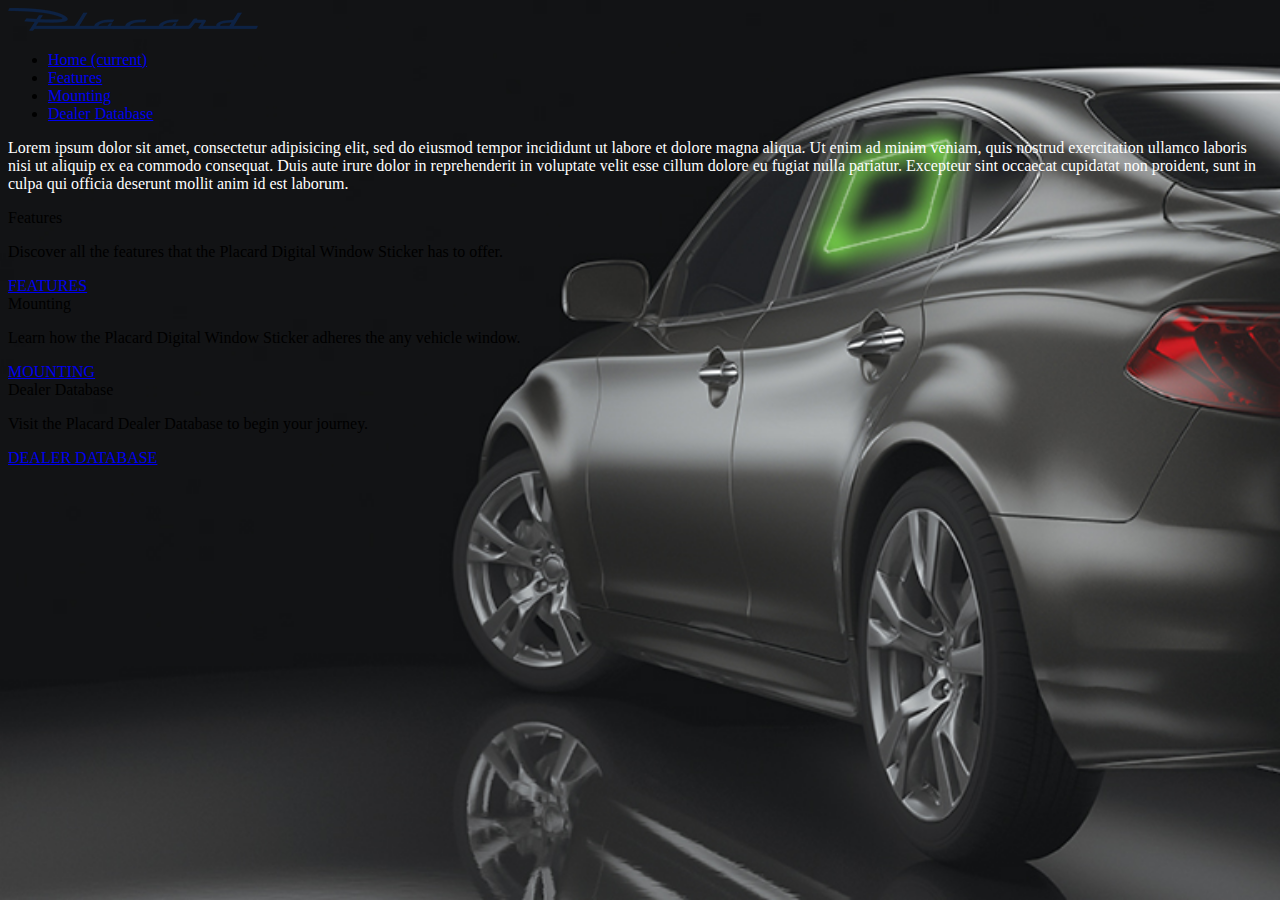
==== capstone-project/index.html @ f7612eff "updates to logo in nav bar" ====
<!doctype html>
<html lang="en">

<head>
  <!-- Required meta tags -->
  <meta charset="utf-8">
  <meta name="viewport" content="width=device-width, initial-scale=1, shrink-to-fit=no">

  <!-- Bootstrap CSS -->
  <link rel="stylesheet" href="https://stackpath.bootstrapcdn.com/bootstrap/4.1.0/css/bootstrap.min.css" integrity="sha384-9gVQ4dYFwwWSjIDZnLEWnxCjeSWFphJiwGPXr1jddIhOegiu1FwO5qRGvFXOdJZ4" crossorigin="anonymous">
  <link rel="stylesheet" href="style/css/style.css">

  <title>Placard Digital Window Sticker</title>
</head>

<body>


  <nav class="navbar navbar-expand-lg navbar-light bg-light">
    <a href="#"> <img src="img/PlacardLogo_RGB.png" alt="Placard"/> </a
    <button class="navbar-toggler" type="button" data-toggle="collapse" data-target="#navbarNavDropdown" aria-controls="navbarNavDropdown" aria-expanded="false" aria-label="Toggle navigation">
      <span class="navbar-toggler-icon"></span>
    </button>
    <div class="collapse navbar-collapse" id="navbarNavDropdown">
      <ul class="navbar-nav">
        <li class="nav-item active">
          <a class="nav-link" href="#">Home <span class="sr-only">(current)</span></a>
    </li>
    <li class="nav-item">
      <a class="nav-link" href="#">Features</a>
    </li>
    <li class="nav-item">
      <a class="nav-link" href="#">Mounting</a>
    </li>
    <li class="nav-item">
      <a class="nav-link" href="#">Dealer Database</a>
    </li>
    </ul>
    </div>
  </nav>

  <p style="color:white;">Lorem ipsum dolor sit amet, consectetur adipisicing elit, sed do eiusmod tempor incididunt ut labore et dolore magna aliqua. Ut enim ad minim veniam, quis nostrud exercitation ullamco laboris nisi ut aliquip ex ea commodo consequat. Duis aute irure
    dolor in reprehenderit in voluptate velit esse cillum dolore eu fugiat nulla pariatur. Excepteur sint occaecat cupidatat non proident, sunt in culpa qui officia deserunt mollit anim id est laborum.</p>
  <p>
  </p>

  <div class="row">

    <div class="col-4">
      <div class="card">
        <div class="card-header">
          Features
        </div>
        <div class="card-body">
          <p class="card-text">Discover all the features that the Placard Digital Window Sticker has to offer.</p>
          <a href="#" class="btn btn-primary">FEATURES</a>
        </div>
      </div>
    </div>

    <div class="col-4">
      <div class="card">
        <div class="card-header">
          Mounting
        </div>
        <div class="card-body">
          <p class="card-text">Learn how the Placard Digital Window Sticker adheres the any vehicle window.</p>
          <a href="#" class="btn btn-primary">MOUNTING</a>
        </div>
      </div>
    </div>

    <div class="col-4">
      <div class="card">
        <div class="card-header">
          Dealer Database
        </div>
        <div class="card-body">
          <p class="card-text">Visit the Placard Dealer Database to begin your journey.</p>
          <a href="#" class="btn btn-primary">DEALER DATABASE</a>
        </div>
      </div>
    </div>
  </div>

  </div>



  <!-- Optional JavaScript -->
  <!-- jQuery first, then Popper.js, then Bootstrap JS -->
  <script src="https://code.jquery.com/jquery-3.3.1.slim.min.js" integrity="sha384-q8i/X+965DzO0rT7abK41JStQIAqVgRVzpbzo5smXKp4YfRvH+8abtTE1Pi6jizo" crossorigin="anonymous"></script>
  <script src="https://cdnjs.cloudflare.com/ajax/libs/popper.js/1.14.0/umd/popper.min.js" integrity="sha384-cs/chFZiN24E4KMATLdqdvsezGxaGsi4hLGOzlXwp5UZB1LY//20VyM2taTB4QvJ" crossorigin="anonymous"></script>
  <script src="https://stackpath.bootstrapcdn.com/bootstrap/4.1.0/js/bootstrap.min.js" integrity="sha384-uefMccjFJAIv6A+rW+L4AHf99KvxDjWSu1z9VI8SKNVmz4sk7buKt/6v9KI65qnm" crossorigin="anonymous"></script>
</body>

</html>
---- capstone-project/style/css/style.css ----
body{
	/* Background image */
	background-image: url(../../img/cover.jpg);

	/* Adjust background repeat */
	background-repeat: repeat-y;
	background-repeat: repeat-x;
	background-repeat: no-repeat;

	background-image: url(../../img/cover.jpg);

	/* Background size property */
	background-size: 600px;
	background-size: cover;

	/* Background position property*/
	background-position: center;

	/* Background scroll property */
	background-attachment: fixed;

}
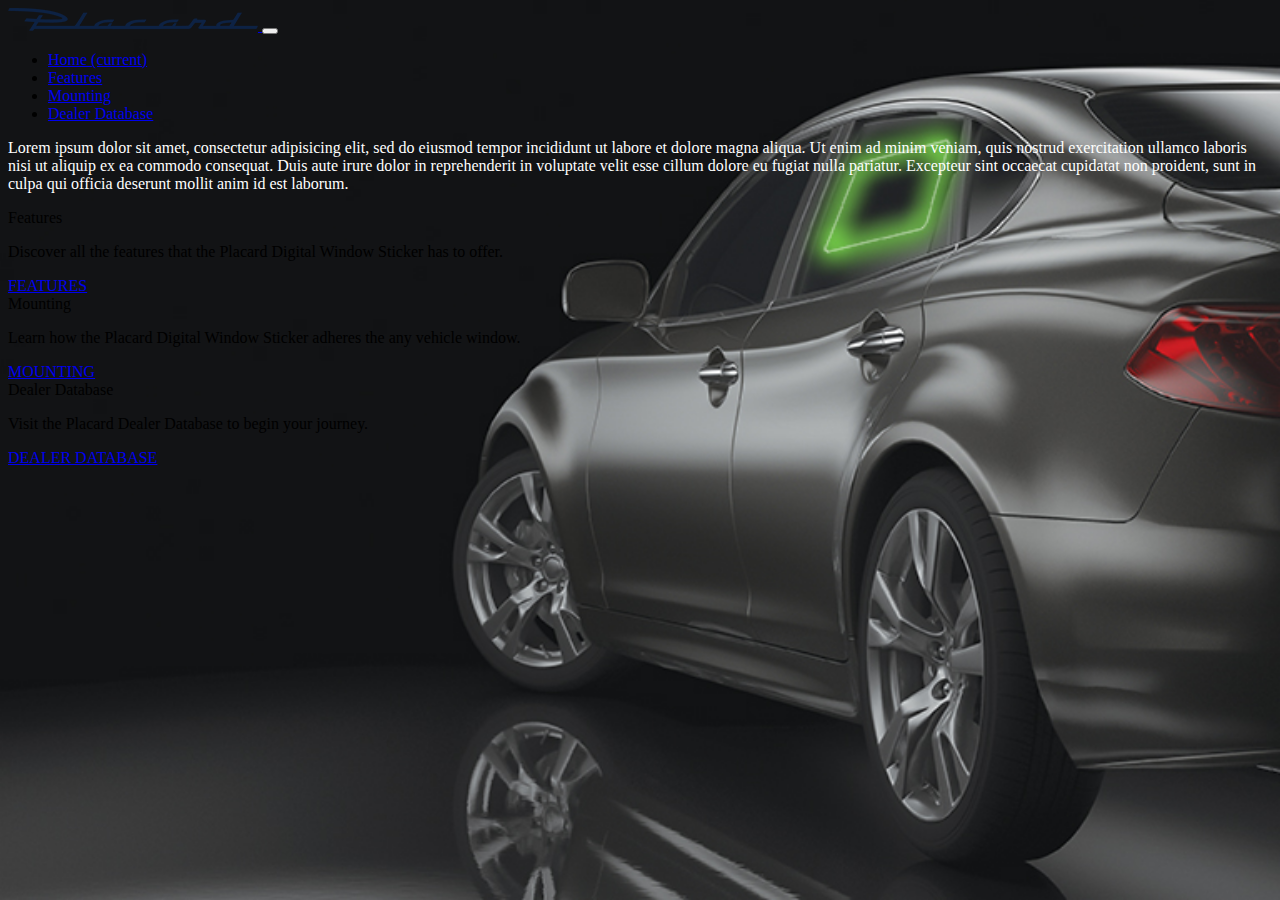
==== commit 3a45a5e0: "updated navbar" ====
--- a/capstone-project/index.html
+++ b/capstone-project/index.html
@@ -19,7 +19,9 @@
   <nav class="navbar navbar-expand-lg navbar-light bg-light">
     <a href="#"> <img src="img/PlacardLogo_RGB.png" alt="Placard"/> </a
     <button class="navbar-toggler" type="button" data-toggle="collapse" data-target="#navbarNavDropdown" aria-controls="navbarNavDropdown" aria-expanded="false" aria-label="Toggle navigation">
-      <span class="navbar-toggler-icon"></span>
+      <button class="navbar-toggler" type="button" data-toggle="collapse" data-target="#navbarNav" aria-controls="navbarNav" aria-expanded="false" aria-label="Toggle navigation">
+   <span class="navbar-toggler-icon"></span>
+ </button>
     </button>
     <div class="collapse navbar-collapse" id="navbarNavDropdown">
       <ul class="navbar-nav">
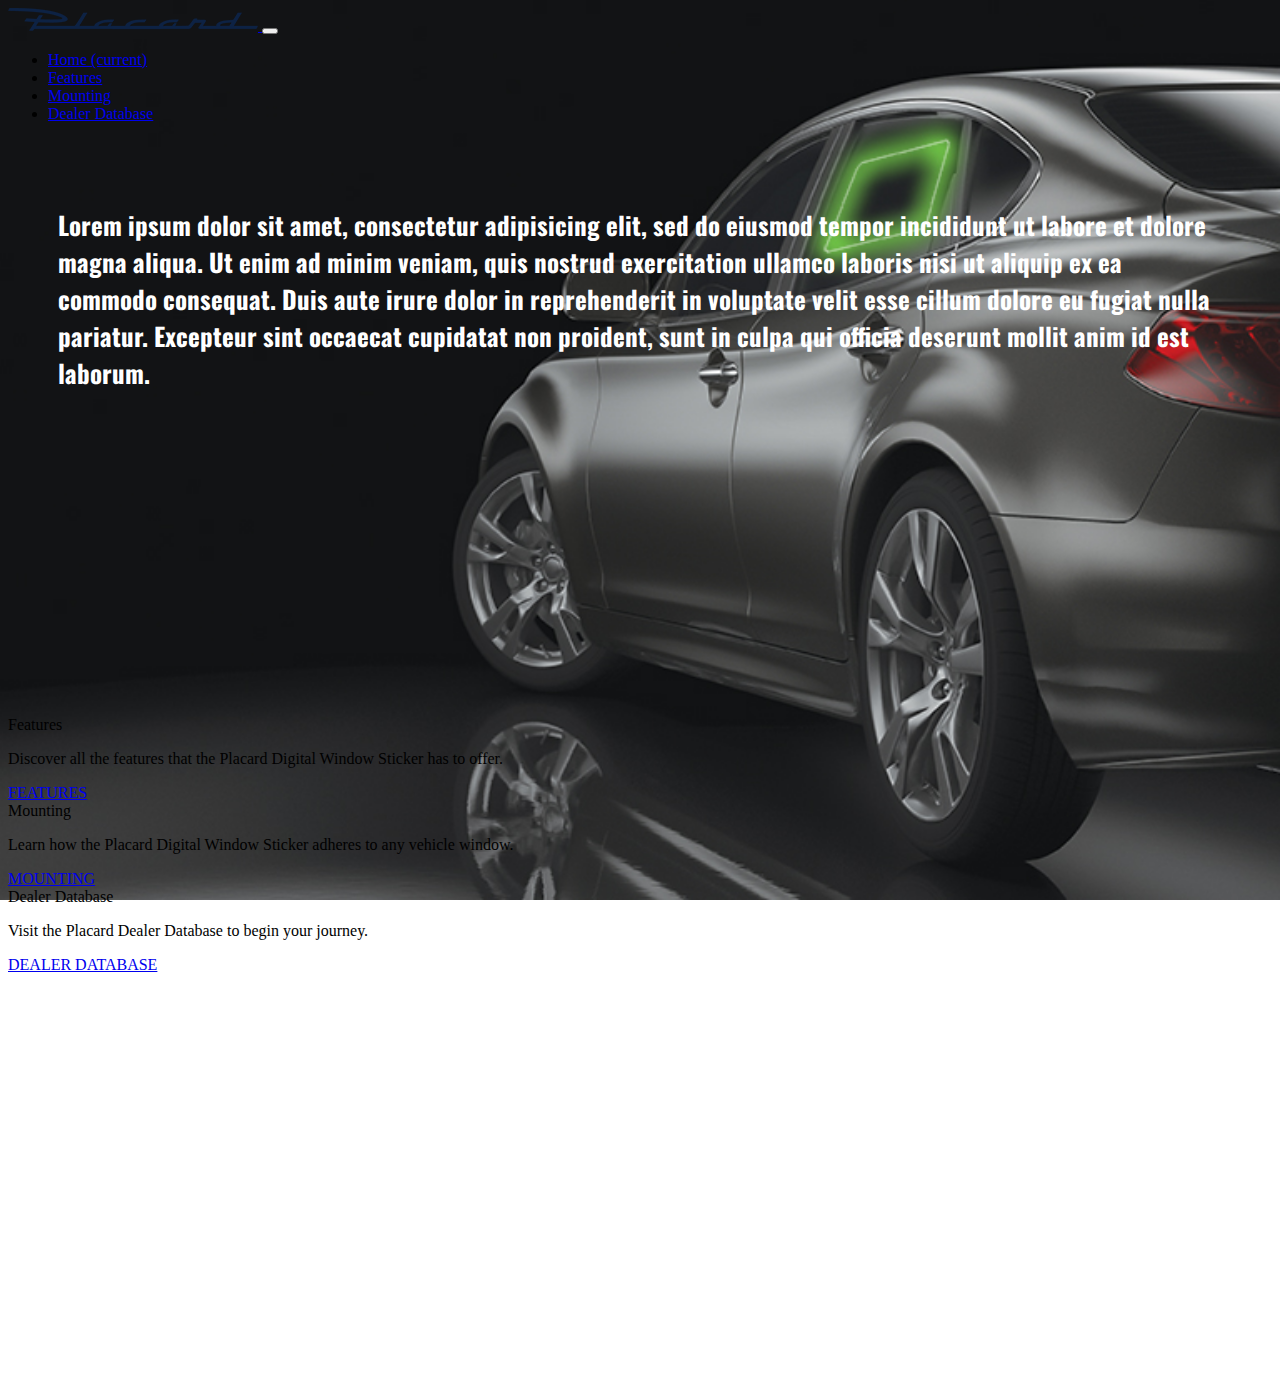
==== commit 4a0ea1b1: "updated capstone - fonts and padding" ====
--- a/capstone-project/index.html
+++ b/capstone-project/index.html
@@ -41,10 +41,12 @@
     </div>
   </nav>
 
-  <p style="color:white;">Lorem ipsum dolor sit amet, consectetur adipisicing elit, sed do eiusmod tempor incididunt ut labore et dolore magna aliqua. Ut enim ad minim veniam, quis nostrud exercitation ullamco laboris nisi ut aliquip ex ea commodo consequat. Duis aute irure
+<div class="intro">
+  <h1 style="color:white;">Lorem ipsum dolor sit amet, consectetur adipisicing elit, sed do eiusmod tempor incididunt ut labore et dolore magna aliqua. Ut enim ad minim veniam, quis nostrud exercitation ullamco laboris nisi ut aliquip ex ea commodo consequat. Duis aute irure
     dolor in reprehenderit in voluptate velit esse cillum dolore eu fugiat nulla pariatur. Excepteur sint occaecat cupidatat non proident, sunt in culpa qui officia deserunt mollit anim id est laborum.</p>
-  <p>
-  </p>
+  <h1>
+  </h1>
+</div>
 
   <div class="row">
 
@@ -66,7 +68,7 @@
           Mounting
         </div>
         <div class="card-body">
-          <p class="card-text">Learn how the Placard Digital Window Sticker adheres the any vehicle window.</p>
+          <p class="card-text">Learn how the Placard Digital Window Sticker adheres to any vehicle window.</p>
           <a href="#" class="btn btn-primary">MOUNTING</a>
         </div>
       </div>
@@ -94,6 +96,15 @@
   <script src="https://code.jquery.com/jquery-3.3.1.slim.min.js" integrity="sha384-q8i/X+965DzO0rT7abK41JStQIAqVgRVzpbzo5smXKp4YfRvH+8abtTE1Pi6jizo" crossorigin="anonymous"></script>
   <script src="https://cdnjs.cloudflare.com/ajax/libs/popper.js/1.14.0/umd/popper.min.js" integrity="sha384-cs/chFZiN24E4KMATLdqdvsezGxaGsi4hLGOzlXwp5UZB1LY//20VyM2taTB4QvJ" crossorigin="anonymous"></script>
   <script src="https://stackpath.bootstrapcdn.com/bootstrap/4.1.0/js/bootstrap.min.js" integrity="sha384-uefMccjFJAIv6A+rW+L4AHf99KvxDjWSu1z9VI8SKNVmz4sk7buKt/6v9KI65qnm" crossorigin="anonymous"></script>
+
+<div class="intro">
+  <footer>
+      <p>&copy; Plcard Digital Window Sticker</p>
+      </p>
+  </footer>
+</div>
+
 </body>
 
+
 </html>
--- a/capstone-project/style/css/style.css
+++ b/capstone-project/style/css/style.css
@@ -1,11 +1,11 @@
+@import url('https://fonts.googleapis.com/css?family=Oswald');
+
 body{
 	/* Background image */
 	background-image: url(../../img/cover.jpg);
 
 	/* Adjust background repeat */
-	background-repeat: repeat-y;
-	background-repeat: repeat-x;
-	background-repeat: no-repeat;
+  background-repeat: no-repeat;
 
 	background-image: url(../../img/cover.jpg);
 
@@ -20,3 +20,21 @@
 	background-attachment: fixed;
 
 }
+
+h1{
+  font-family: 'Oswald', sans-serif;
+  font-size: 25px;
+}
+
+.intro{
+  padding: 50px 50px 300px 50px;
+}
+
+@media only screen and (max-width: 600px) {
+	/* Mobile - Only */
+    }
+
+
+footer{
+  color: white;
+}
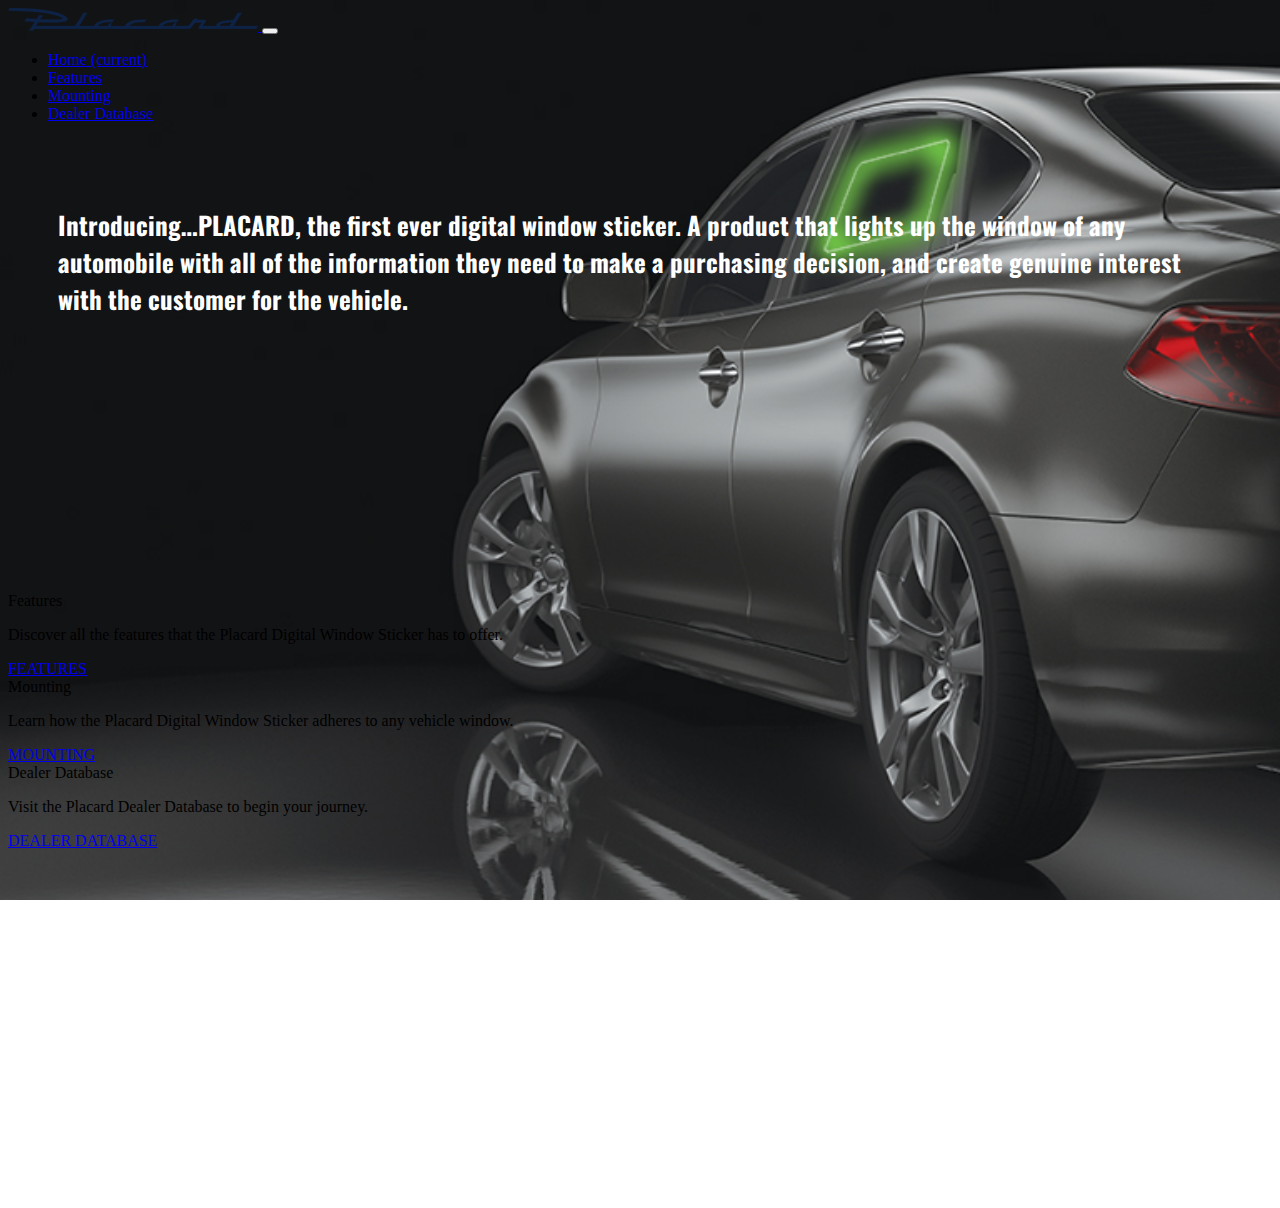
==== commit 259d42c0: "updated fonts and adjusted padding" ====
--- a/capstone-project/index.html
+++ b/capstone-project/index.html
@@ -42,8 +42,7 @@
   </nav>
 
 <div class="intro">
-  <h1 style="color:white;">Lorem ipsum dolor sit amet, consectetur adipisicing elit, sed do eiusmod tempor incididunt ut labore et dolore magna aliqua. Ut enim ad minim veniam, quis nostrud exercitation ullamco laboris nisi ut aliquip ex ea commodo consequat. Duis aute irure
-    dolor in reprehenderit in voluptate velit esse cillum dolore eu fugiat nulla pariatur. Excepteur sint occaecat cupidatat non proident, sunt in culpa qui officia deserunt mollit anim id est laborum.</p>
+  <h1 style="color:white;">Introducing…PLACARD, the first ever digital window sticker. A product that lights up the window of any automobile with all of the information they need to make a purchasing decision, and create genuine interest with the customer for the vehicle.</p>
   <h1>
   </h1>
 </div>
--- a/capstone-project/style/css/style.css
+++ b/capstone-project/style/css/style.css
@@ -27,7 +27,7 @@
 }
 
 .intro{
-  padding: 50px 50px 300px 50px;
+  padding: 50px 50px 250px 50px;
 }
 
 @media only screen and (max-width: 600px) {
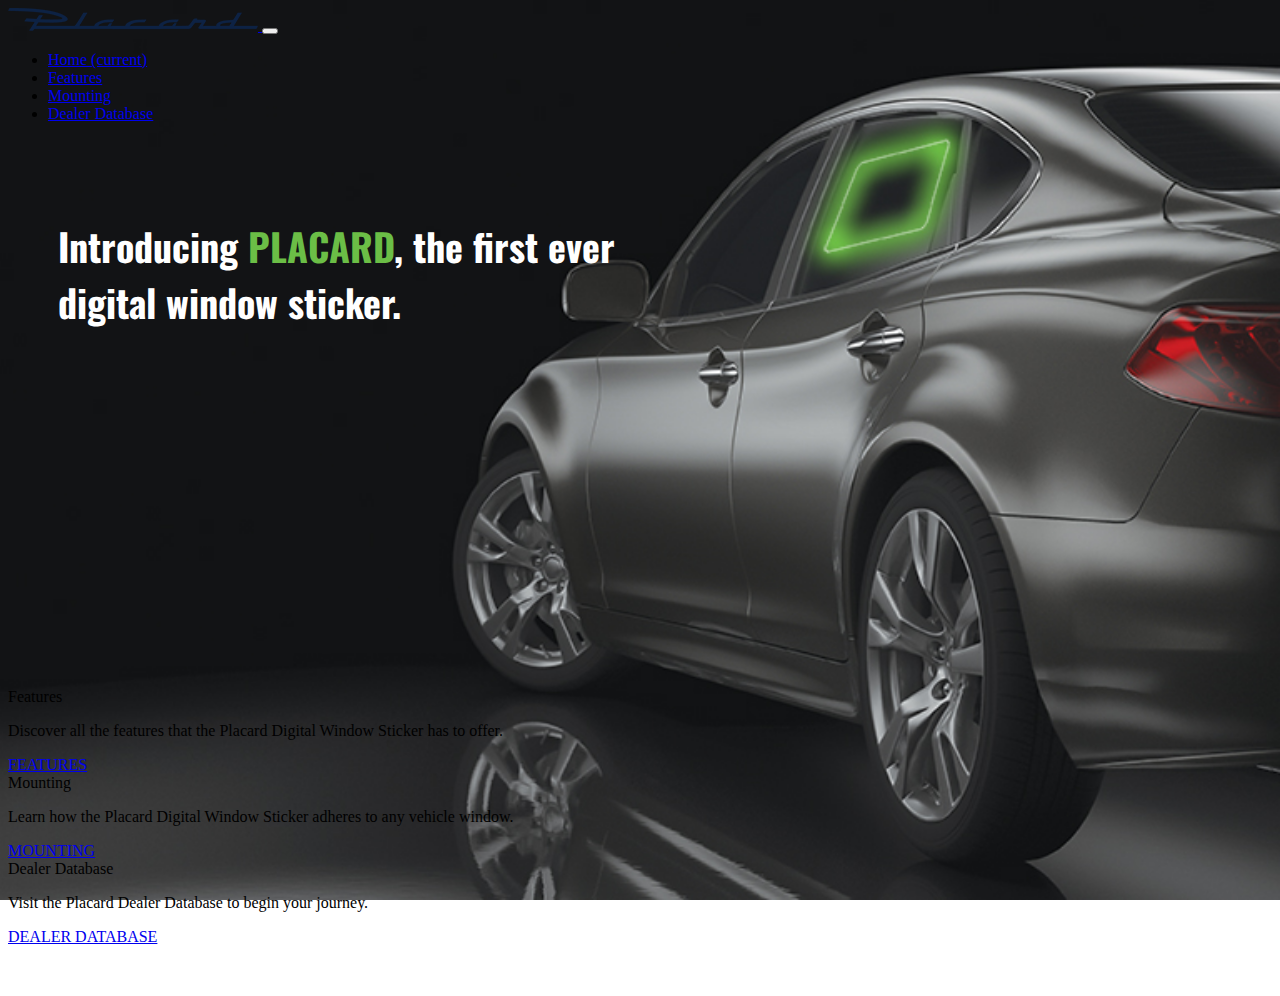
==== commit d8f833db: "update to header" ====
--- a/capstone-project/index.html
+++ b/capstone-project/index.html
@@ -41,15 +41,15 @@
     </div>
   </nav>
 
-<div class="intro">
-  <h1 style="color:white;">Introducing…PLACARD, the first ever digital window sticker. A product that lights up the window of any automobile with all of the information they need to make a purchasing decision, and create genuine interest with the customer for the vehicle.</p>
+  <div class="intro">
+    <h1 style="color:white;">Introducing <span style="color: #6bbe46">PLACARD</span>, the first ever digital window sticker.</p>
   <h1>
   </h1>
-</div>
+  </div>
 
   <div class="row">
 
-    <div class="col-4">
+    <div class="third">
       <div class="card">
         <div class="card-header">
           Features
@@ -61,7 +61,7 @@
       </div>
     </div>
 
-    <div class="col-4">
+    <div class="third">
       <div class="card">
         <div class="card-header">
           Mounting
@@ -73,7 +73,7 @@
       </div>
     </div>
 
-    <div class="col-4">
+    <div class="third">
       <div class="card">
         <div class="card-header">
           Dealer Database
@@ -96,12 +96,10 @@
   <script src="https://cdnjs.cloudflare.com/ajax/libs/popper.js/1.14.0/umd/popper.min.js" integrity="sha384-cs/chFZiN24E4KMATLdqdvsezGxaGsi4hLGOzlXwp5UZB1LY//20VyM2taTB4QvJ" crossorigin="anonymous"></script>
   <script src="https://stackpath.bootstrapcdn.com/bootstrap/4.1.0/js/bootstrap.min.js" integrity="sha384-uefMccjFJAIv6A+rW+L4AHf99KvxDjWSu1z9VI8SKNVmz4sk7buKt/6v9KI65qnm" crossorigin="anonymous"></script>
 
-<div class="intro">
   <footer>
-      <p>&copy; Plcard Digital Window Sticker</p>
-      </p>
+    <p>&copy; Plcard Digital Window Sticker</p>
+    </p>
   </footer>
-</div>
 
 </body>
 
--- a/capstone-project/style/css/style.css
+++ b/capstone-project/style/css/style.css
@@ -1,40 +1,42 @@
 @import url('https://fonts.googleapis.com/css?family=Oswald');
 
-body{
-	/* Background image */
-	background-image: url(../../img/cover.jpg);
-
-	/* Adjust background repeat */
+body {
+  /* Background image */
+  background-image: url(../../img/cover.jpg);
+  /* Adjust background repeat */
   background-repeat: no-repeat;
-
-	background-image: url(../../img/cover.jpg);
-
-	/* Background size property */
-	background-size: 600px;
-	background-size: cover;
-
-	/* Background position property*/
-	background-position: center;
-
-	/* Background scroll property */
-	background-attachment: fixed;
-
+  background-image: url(../../img/cover.jpg);
+  /* Background size property */
+  background-size: 600px;
+  background-size: cover;
+  /* Background position property*/
+  background-position: center;
+  /* Background scroll property */
+  background-attachment: fixed;
 }
 
-h1{
+h1 {
   font-family: 'Oswald', sans-serif;
-  font-size: 25px;
+  font-size: 38px;
 }
 
-.intro{
-  padding: 50px 50px 250px 50px;
+.intro {
+  /* Shortcut: all 4 sides (clockwise) */
+  /* top, right, bottom, left*/
+  margin: 20px;
+  display: block;
+  width: 50%;
+  /* Shortcut: all 4 sides (clockwise) */
+  /* top, right, bottom, left*/
+  padding: 50px 20px 300px 30px;
 }
 
+.column-third {}
+
 @media only screen and (max-width: 600px) {
-	/* Mobile - Only */
-    }
+  /* Mobile - Only */
+}
 
-
-footer{
+footer {
   color: white;
 }
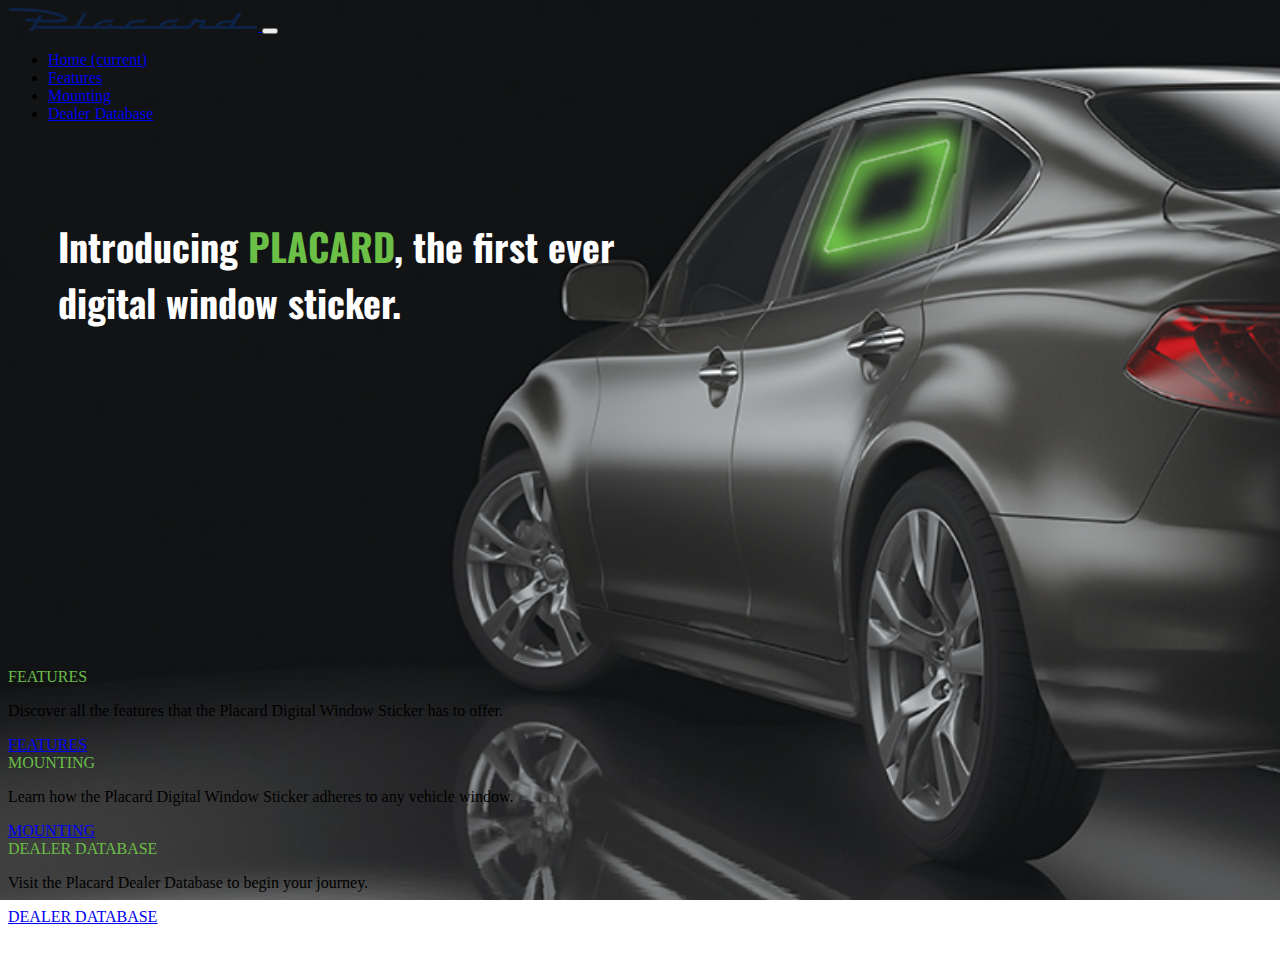
==== commit e5410d05: "Update to callout copy color" ====
--- a/capstone-project/index.html
+++ b/capstone-project/index.html
@@ -52,7 +52,7 @@
     <div class="third">
       <div class="card">
         <div class="card-header">
-          Features
+          <span style="color: #6bbe46">FEATURES</span>
         </div>
         <div class="card-body">
           <p class="card-text">Discover all the features that the Placard Digital Window Sticker has to offer.</p>
@@ -64,7 +64,7 @@
     <div class="third">
       <div class="card">
         <div class="card-header">
-          Mounting
+          <span style="color: #6bbe46">MOUNTING</span>
         </div>
         <div class="card-body">
           <p class="card-text">Learn how the Placard Digital Window Sticker adheres to any vehicle window.</p>
@@ -76,7 +76,7 @@
     <div class="third">
       <div class="card">
         <div class="card-header">
-          Dealer Database
+          <span style="color: #6bbe46">DEALER DATABASE</span>
         </div>
         <div class="card-body">
           <p class="card-text">Visit the Placard Dealer Database to begin your journey.</p>
--- a/capstone-project/style/css/style.css
+++ b/capstone-project/style/css/style.css
@@ -28,10 +28,11 @@
   width: 50%;
   /* Shortcut: all 4 sides (clockwise) */
   /* top, right, bottom, left*/
-  padding: 50px 20px 300px 30px;
+  padding: 50px 20px 280px 30px;
 }
 
-.column-third {}
+.column-third {
+}
 
 @media only screen and (max-width: 600px) {
   /* Mobile - Only */
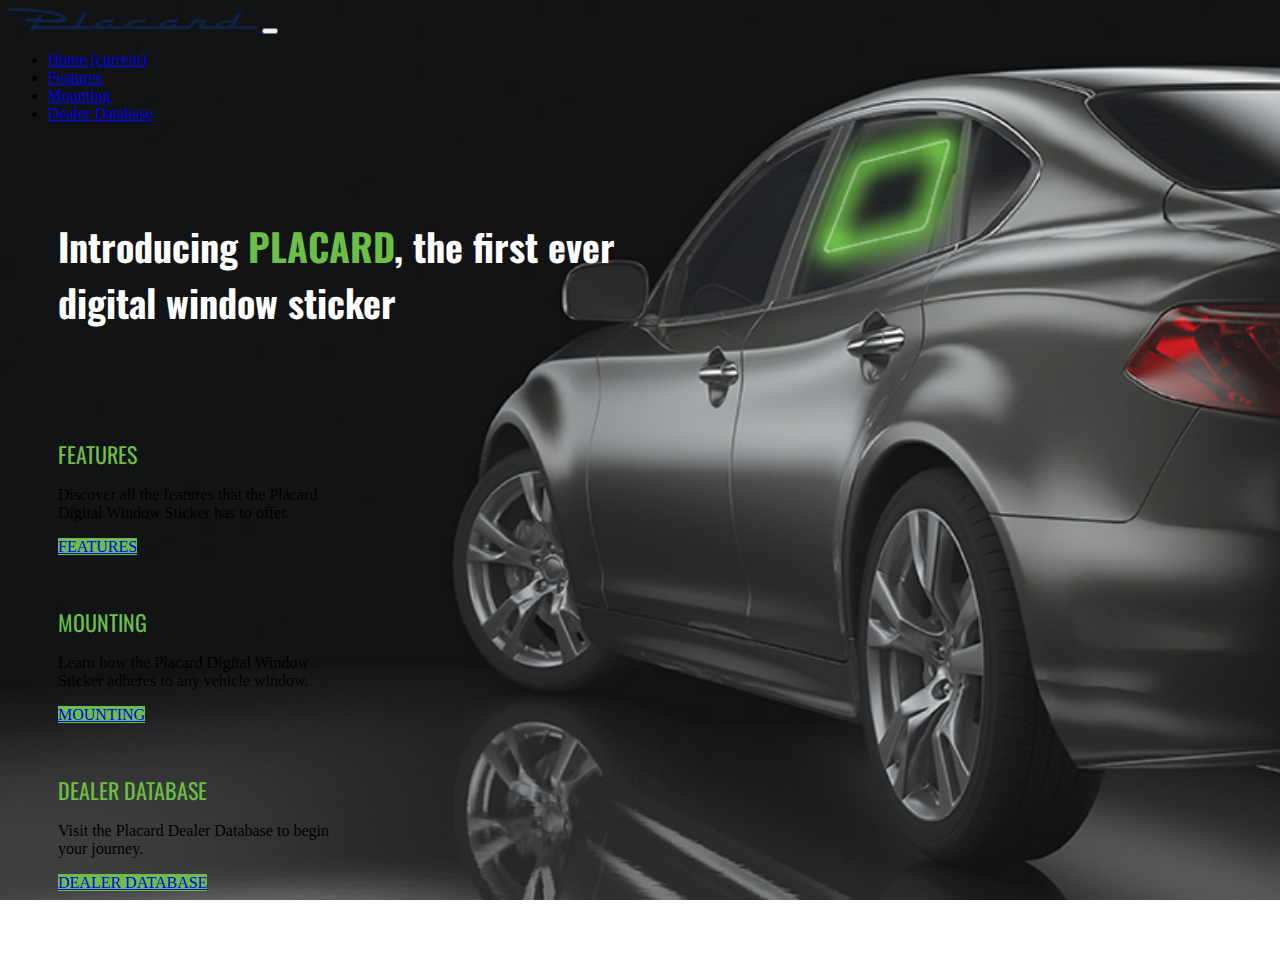
==== commit 1f7299db: "updating callouts" ====
--- a/capstone-project/index.html
+++ b/capstone-project/index.html
@@ -42,17 +42,17 @@
   </nav>
 
   <div class="intro">
-    <h1 style="color:white;">Introducing <span style="color: #6bbe46">PLACARD</span>, the first ever digital window sticker.</p>
+    <h1 style="color:white;">Introducing <span class=text-highlight>PLACARD</span>, the first ever digital window sticker</p>
   <h1>
   </h1>
   </div>
 
-  <div class="row">
+  <div class="column">
 
     <div class="third">
-      <div class="card">
+      <div class="card" style="width: 18rem;">
         <div class="card-header">
-          <span style="color: #6bbe46">FEATURES</span>
+          FEATURES
         </div>
         <div class="card-body">
           <p class="card-text">Discover all the features that the Placard Digital Window Sticker has to offer.</p>
@@ -62,9 +62,9 @@
     </div>
 
     <div class="third">
-      <div class="card">
+      <div class="card" style="width: 18rem;">
         <div class="card-header">
-          <span style="color: #6bbe46">MOUNTING</span>
+          MOUNTING
         </div>
         <div class="card-body">
           <p class="card-text">Learn how the Placard Digital Window Sticker adheres to any vehicle window.</p>
@@ -74,9 +74,9 @@
     </div>
 
     <div class="third">
-      <div class="card">
+      <div class="card" style="width: 18rem;">
         <div class="card-header">
-          <span style="color: #6bbe46">DEALER DATABASE</span>
+          DEALER DATABASE
         </div>
         <div class="card-body">
           <p class="card-text">Visit the Placard Dealer Database to begin your journey.</p>
--- a/capstone-project/style/css/style.css
+++ b/capstone-project/style/css/style.css
@@ -1,5 +1,10 @@
-@import url('https://fonts.googleapis.com/css?family=Oswald');
+@import url("https://fonts.googleapis.com/css?family=Oswald");
+/* line 5, /Users/bbagwell79/Documents/GitHub/capstone/capstone-project/style/sass/style.scss */
+.intro {
+  padding: 50px 50px 350px 50px;
+}
 
+/* line 12, /Users/bbagwell79/Documents/GitHub/capstone/capstone-project/style/sass/style.scss */
 body {
   /* Background image */
   background-image: url(../../img/cover.jpg);
@@ -15,11 +20,18 @@
   background-attachment: fixed;
 }
 
+/* line 27, /Users/bbagwell79/Documents/GitHub/capstone/capstone-project/style/sass/style.scss */
 h1 {
   font-family: 'Oswald', sans-serif;
   font-size: 38px;
 }
 
+/* line 32, /Users/bbagwell79/Documents/GitHub/capstone/capstone-project/style/sass/style.scss */
+.text-highlight {
+  color: #6bbe46;
+}
+
+/* line 36, /Users/bbagwell79/Documents/GitHub/capstone/capstone-project/style/sass/style.scss */
 .intro {
   /* Shortcut: all 4 sides (clockwise) */
   /* top, right, bottom, left*/
@@ -28,16 +40,38 @@
   width: 50%;
   /* Shortcut: all 4 sides (clockwise) */
   /* top, right, bottom, left*/
-  padding: 50px 20px 280px 30px;
+  padding: 50px 20px 20px 30px;
 }
 
-.column-third {
+/* line 47, /Users/bbagwell79/Documents/GitHub/capstone/capstone-project/style/sass/style.scss */
+.card {
+  margin: 50px;
+}
+
+/* line 51, /Users/bbagwell79/Documents/GitHub/capstone/capstone-project/style/sass/style.scss */
+.card-header {
+  font-family: 'Oswald', sans-serif;
+  color: #6bbe46;
+  font-size: 22px;
+}
+
+/* line 57, /Users/bbagwell79/Documents/GitHub/capstone/capstone-project/style/sass/style.scss */
+.btn-primary {
+  background-color: #6bbe46;
+}
+
+/* line 59, /Users/bbagwell79/Documents/GitHub/capstone/capstone-project/style/sass/style.scss */
+.btn-primary:hover {
+  background-color: #0d2244;
 }
 
 @media only screen and (max-width: 600px) {
   /* Mobile - Only */
 }
 
+/* line 70, /Users/bbagwell79/Documents/GitHub/capstone/capstone-project/style/sass/style.scss */
 footer {
   color: white;
 }
+
+/*# sourceMappingURL=../css/style.map */